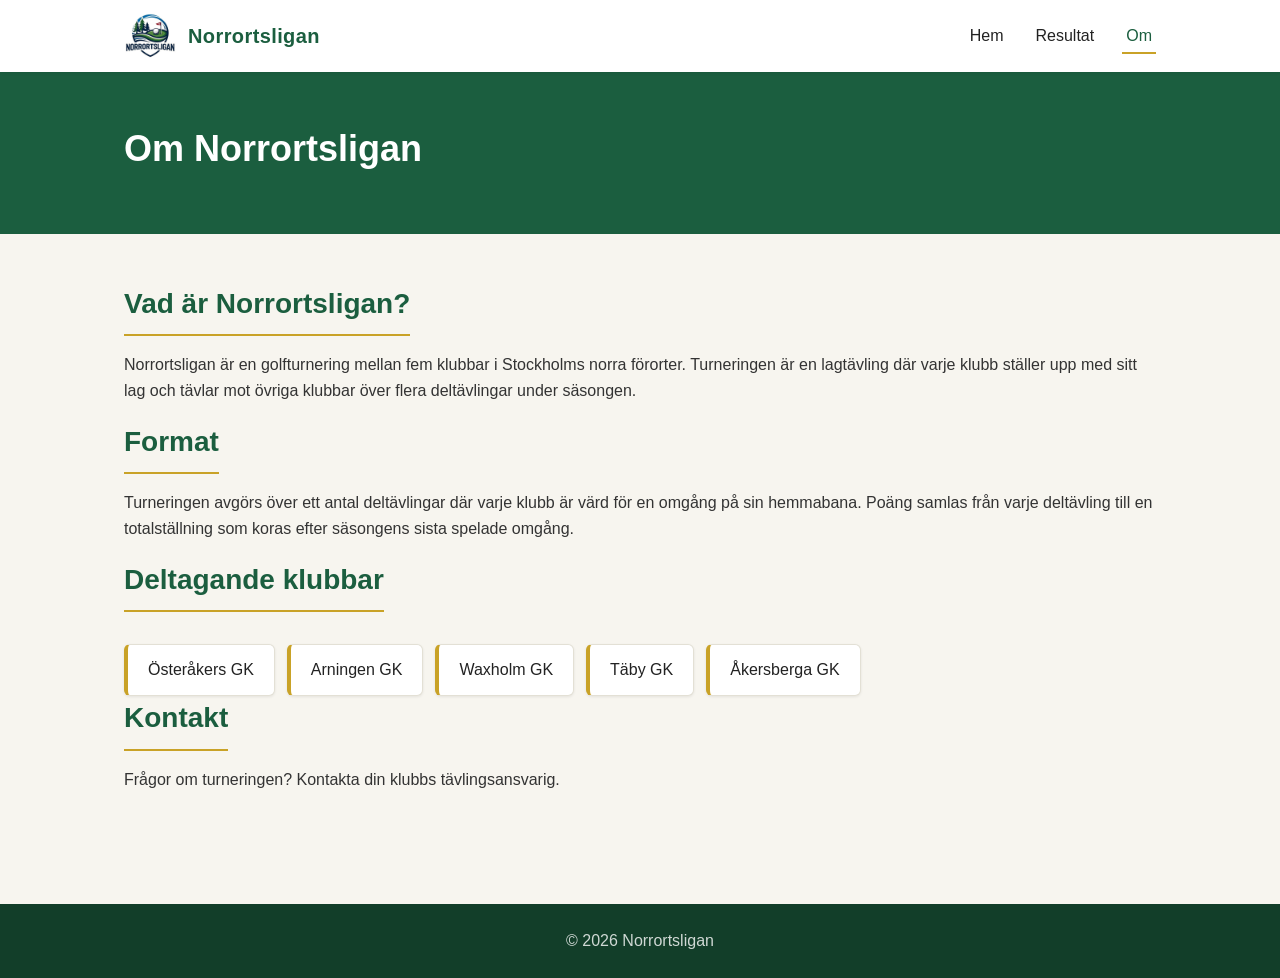
==== om.html @ d636cecf "First commit" ====
<!DOCTYPE html>
<html lang="sv">
<head>
    <meta charset="UTF-8">
    <meta name="viewport" content="width=device-width, initial-scale=1.0">
    <title>Om - Norrortsligan</title>
    <link rel="stylesheet" href="styles.css">
    <link rel="icon" type="image/png" href="logo-transparent.png">
</head>
<body>
    <header>
        <nav class="navbar">
            <a href="index.html" class="logo-link">
                <img src="logo-transparent.png" alt="Norrortsligan" class="logo">
                <span class="site-title">Norrortsligan</span>
            </a>
            <ul class="nav-links">
                <li><a href="index.html">Hem</a></li>
                <li><a href="resultat.html">Resultat</a></li>
                <li><a href="om.html" class="active">Om</a></li>
            </ul>
        </nav>
    </header>

    <main>
        <section class="page-header">
            <div class="container">
                <h1>Om Norrortsligan</h1>
            </div>
        </section>

        <section class="about">
            <div class="container">
                <h2>Vad är Norrortsligan?</h2>
                <p>
                    Norrortsligan är en golfturnering mellan fem klubbar i Stockholms norra förorter.
                    Turneringen är en lagtävling där varje klubb ställer upp med sitt lag och tävlar
                    mot övriga klubbar över flera deltävlingar under säsongen.
                </p>

                <h2>Format</h2>
                <p>
                    Turneringen avgörs över ett antal deltävlingar där varje klubb är värd för en
                    omgång på sin hemmabana. Poäng samlas från varje deltävling till en totalställning
                    som koras efter säsongens sista spelade omgång.
                </p>

                <h2>Deltagande klubbar</h2>
                <ul class="club-list">
                    <li>Österåkers GK</li>
                    <li>Arningen GK</li>
                    <li>Waxholm GK</li>
                    <li>Täby GK</li>
                    <li>Åkersberga GK</li>
                </ul>

                <h2>Kontakt</h2>
                <p>
                    Frågor om turneringen? Kontakta din klubbs tävlingsansvarig.
                </p>
            </div>
        </section>
    </main>

    <footer>
        <div class="container">
            <p>&copy; 2026 Norrortsligan</p>
        </div>
    </footer>
</body>
</html>
---- styles.css ----
:root {
    --color-primary: #1b5e3f;
    --color-primary-dark: #123e29;
    --color-accent: #c9a227;
    --color-bg: #f7f5ef;
    --color-surface: #ffffff;
    --color-text: #222;
    --color-muted: #666;
    --color-border: #e3e0d5;
    --shadow-sm: 0 1px 3px rgba(0, 0, 0, 0.08);
    --shadow-md: 0 4px 12px rgba(0, 0, 0, 0.08);
    --radius: 6px;
    --max-width: 1080px;
}

* {
    box-sizing: border-box;
    margin: 0;
    padding: 0;
}

html {
    scroll-behavior: smooth;
}

body {
    font-family: -apple-system, BlinkMacSystemFont, "Segoe UI", Roboto, Helvetica, Arial, sans-serif;
    color: var(--color-text);
    background-color: var(--color-bg);
    line-height: 1.6;
    min-height: 100vh;
    display: flex;
    flex-direction: column;
}

.container {
    max-width: var(--max-width);
    margin: 0 auto;
    padding: 0 1.5rem;
}

/* Header / Navbar */
header {
    background-color: var(--color-surface);
    box-shadow: var(--shadow-sm);
    position: sticky;
    top: 0;
    z-index: 10;
}

.navbar {
    max-width: var(--max-width);
    margin: 0 auto;
    padding: 0.75rem 1.5rem;
    display: flex;
    align-items: center;
    justify-content: space-between;
    flex-wrap: wrap;
    gap: 1rem;
}

.logo-link {
    display: flex;
    align-items: center;
    gap: 0.75rem;
    text-decoration: none;
    color: var(--color-primary);
}

.logo {
    height: 48px;
    width: auto;
    display: block;
}

.site-title {
    font-size: 1.25rem;
    font-weight: 700;
    letter-spacing: 0.02em;
}

.nav-links {
    list-style: none;
    display: flex;
    gap: 1.5rem;
}

.nav-links a {
    text-decoration: none;
    color: var(--color-text);
    font-weight: 500;
    padding: 0.5rem 0.25rem;
    border-bottom: 2px solid transparent;
    transition: border-color 0.2s ease, color 0.2s ease;
}

.nav-links a:hover,
.nav-links a.active {
    color: var(--color-primary);
    border-bottom-color: var(--color-accent);
}

/* Main */
main {
    flex: 1;
}

/* Hero */
.hero {
    position: relative;
    background-image:
        linear-gradient(135deg, rgba(18, 62, 41, 0.75) 0%, rgba(27, 94, 63, 0.55) 100%),
        url("hero.jpg");
    background-size: cover;
    background-position: center;
    color: #fff;
    padding: 7rem 1.5rem;
    text-align: center;
}

.hero-content {
    max-width: var(--max-width);
    margin: 0 auto;
    text-shadow: 0 2px 8px rgba(0, 0, 0, 0.35);
}

.hero h1 {
    font-size: 2.75rem;
    margin-bottom: 0.75rem;
    letter-spacing: -0.01em;
}

.tagline {
    font-size: 1.25rem;
    color: var(--color-accent);
}

/* Page header (for subpages) */
.page-header {
    background-color: var(--color-primary);
    color: #fff;
    padding: 3rem 0;
}

.page-header h1 {
    font-size: 2.25rem;
    margin-bottom: 0.5rem;
}

.page-header p {
    opacity: 0.9;
}

/* Sections */
section {
    padding: 3rem 0;
}

section h2 {
    color: var(--color-primary);
    font-size: 1.75rem;
    margin-bottom: 1rem;
    padding-bottom: 0.5rem;
    border-bottom: 2px solid var(--color-accent);
    display: inline-block;
}

section h3 {
    color: var(--color-primary-dark);
    font-size: 1.25rem;
    margin-top: 1.5rem;
    margin-bottom: 0.75rem;
}

section p {
    margin-bottom: 1rem;
    color: #333;
}

/* Clubs */
.club-list {
    list-style: none;
    display: flex;
    flex-wrap: wrap;
    gap: 0.75rem;
    margin-top: 1rem;
}

.club-list li {
    background-color: var(--color-surface);
    border: 1px solid var(--color-border);
    border-left: 4px solid var(--color-accent);
    padding: 0.75rem 1.25rem;
    border-radius: var(--radius);
    font-weight: 500;
    box-shadow: var(--shadow-sm);
}

/* Results table */
.latest-results {
    background-color: var(--color-surface);
    border-top: 1px solid var(--color-border);
    border-bottom: 1px solid var(--color-border);
}

.results-date {
    color: var(--color-muted);
    font-style: italic;
    margin-bottom: 1rem;
}

.results-table {
    width: 100%;
    border-collapse: collapse;
    background-color: var(--color-surface);
    border-radius: var(--radius);
    overflow: hidden;
    box-shadow: var(--shadow-sm);
    margin-bottom: 1rem;
}

.results-table thead {
    background-color: var(--color-primary);
    color: #fff;
}

.results-table th,
.results-table td {
    padding: 0.85rem 1rem;
    text-align: left;
    border-bottom: 1px solid var(--color-border);
}

.results-table th {
    font-weight: 600;
    letter-spacing: 0.02em;
}

.results-table tbody tr:last-child td {
    border-bottom: none;
}

.results-table tbody tr:nth-child(even) {
    background-color: #fafaf5;
}

.results-table tbody tr:hover {
    background-color: #f0efe5;
}

.see-all {
    margin-top: 1rem;
}

.see-all a {
    color: var(--color-primary);
    text-decoration: none;
    font-weight: 600;
}

.see-all a:hover {
    text-decoration: underline;
}

/* Rounds */
.round {
    background-color: var(--color-surface);
    border: 1px solid var(--color-border);
    border-radius: var(--radius);
    padding: 1.5rem;
    margin-bottom: 1.5rem;
    box-shadow: var(--shadow-sm);
}

.round h3 {
    margin-top: 0;
}

.round-meta {
    color: var(--color-muted);
    font-size: 0.9rem;
    margin-bottom: 1rem;
}

/* Footer */
footer {
    background-color: var(--color-primary-dark);
    color: #fff;
    padding: 1.5rem 0;
    margin-top: 3rem;
    text-align: center;
}

footer p {
    color: rgba(255, 255, 255, 0.8);
    margin: 0;
}

/* Responsive */
@media (max-width: 640px) {
    .navbar {
        padding: 0.75rem 1rem;
    }

    .site-title {
        font-size: 1rem;
    }

    .logo {
        height: 36px;
    }

    .nav-links {
        gap: 1rem;
    }

    .hero {
        padding: 3rem 1rem;
    }

    .hero h1 {
        font-size: 2rem;
    }

    .tagline {
        font-size: 1rem;
    }

    .results-table th,
    .results-table td {
        padding: 0.6rem 0.5rem;
        font-size: 0.9rem;
    }
}
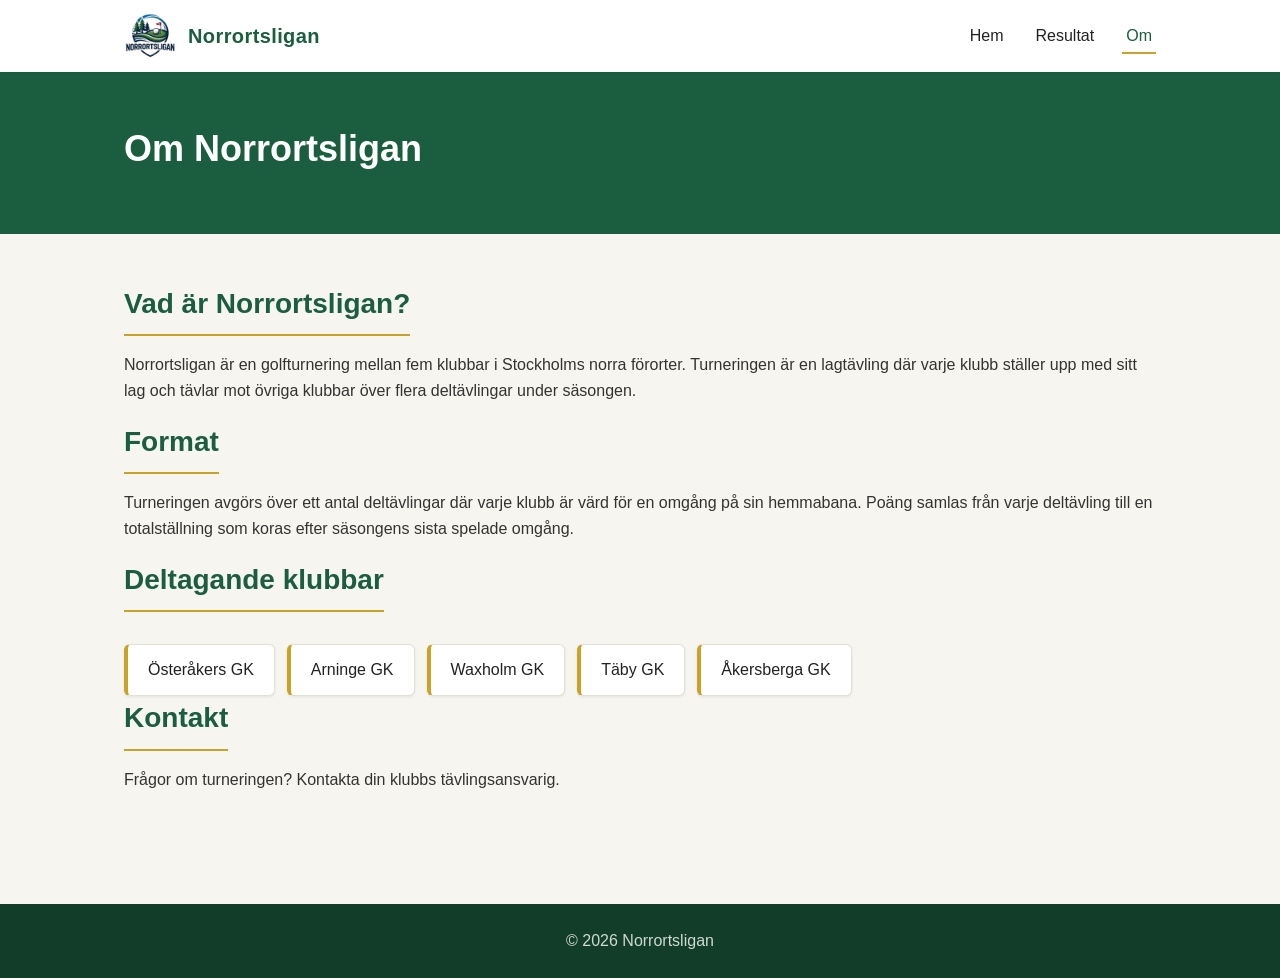
==== commit 3bb4dc71: "fix correct name" ====
--- a/om.html
+++ b/om.html
@@ -1,5 +1,6 @@
 <!DOCTYPE html>
 <html lang="sv">
+
 <head>
     <meta charset="UTF-8">
     <meta name="viewport" content="width=device-width, initial-scale=1.0">
@@ -7,6 +8,7 @@
     <link rel="stylesheet" href="styles.css">
     <link rel="icon" type="image/png" href="logo-transparent.png">
 </head>
+
 <body>
     <header>
         <nav class="navbar">
@@ -48,7 +50,7 @@
                 <h2>Deltagande klubbar</h2>
                 <ul class="club-list">
                     <li>Österåkers GK</li>
-                    <li>Arningen GK</li>
+                    <li>Arninge GK</li>
                     <li>Waxholm GK</li>
                     <li>Täby GK</li>
                     <li>Åkersberga GK</li>
@@ -68,4 +70,5 @@
         </div>
     </footer>
 </body>
-</html>
+
+</html>
